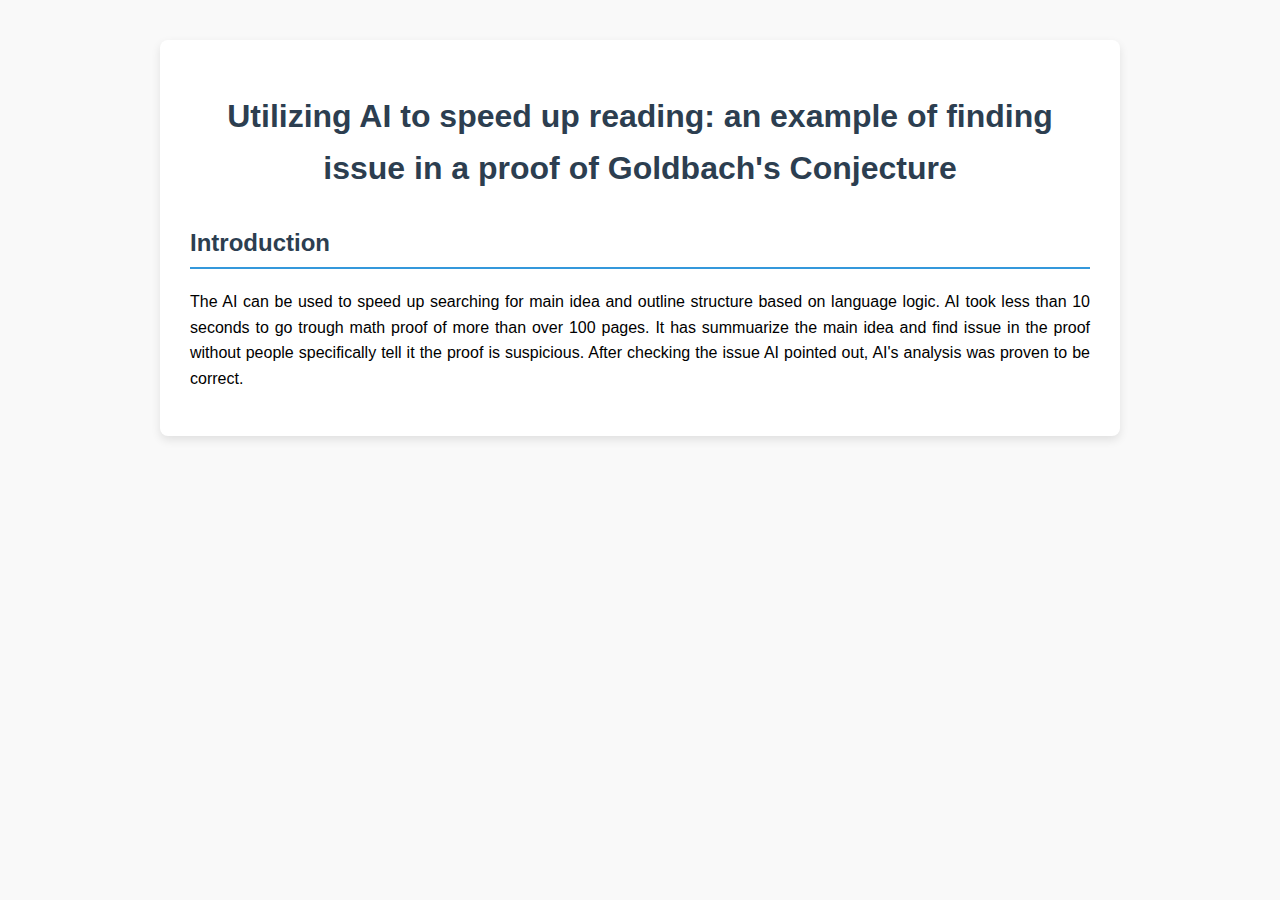
==== posts/post_0412.html @ 1256258f "Create post_0412.html" ====
<!DOCTYPE html>
<html lang="en">
<head>
    <meta charset="UTF-8">
    <meta name="viewport" content="width=device-width, initial-scale=1.0">
    <title>Lyrical Complexity Trends Across Languages (2000–2025)</title>
    <style>
        body {
            font-family: Arial, sans-serif;
            line-height: 1.6;
            margin: 40px;
            background-color: #f9f9f9;
        }
        h1, h2 {
            color: #2c3e50;
        }
        h1 {
            text-align: center;
            font-size: 2em;
            margin-bottom: 20px;
        }
        h2 {
            font-size: 1.5em;
            margin-top: 30px;
            border-bottom: 2px solid #3498db;
            padding-bottom: 5px;
        }
        p {
            text-align: justify;
            margin: 15px 0;
        }
        table {
            width: 100%;
            border-collapse: collapse;
            margin: 20px 0;
            background-color: #fff;
            box-shadow: 0 2px 5px rgba(0, 0, 0, 0.1);
        }
        th, td {
            padding: 12px;
            text-align: center;
            border: 1px solid #ddd;
        }
        th {
            background-color: #3498db;
            color: #fff;
            font-weight: bold;
        }
        tr:nth-child(even) {
            background-color: #f2f2f2;
        }
        tr:hover {
            background-color: #e6f0fa;
        }
        .container {
            max-width: 900px;
            margin: 0 auto;
            background-color: #fff;
            padding: 30px;
            border-radius: 8px;
            box-shadow: 0 4px 10px rgba(0, 0, 0, 0.1);
        }
    </style>
</head>
<body>
    <div class="container">
        <h1>Utilizing AI to speed up reading: an example of finding issue in a proof of Goldbach's Conjecture</h1>

        <h2>Introduction</h2>
        <p>
        The AI can be used to speed up searching for main idea and outline structure based on language logic. AI took less than 10 seconds to 
        go trough math proof of more than over 100 pages. It has summuarize the main idea and find issue in the proof without people specifically 
          tell it the proof is suspicious. After checking the issue AI pointed out, AI's analysis was proven to be correct.
        </p>
    </div>
</body>
</html>
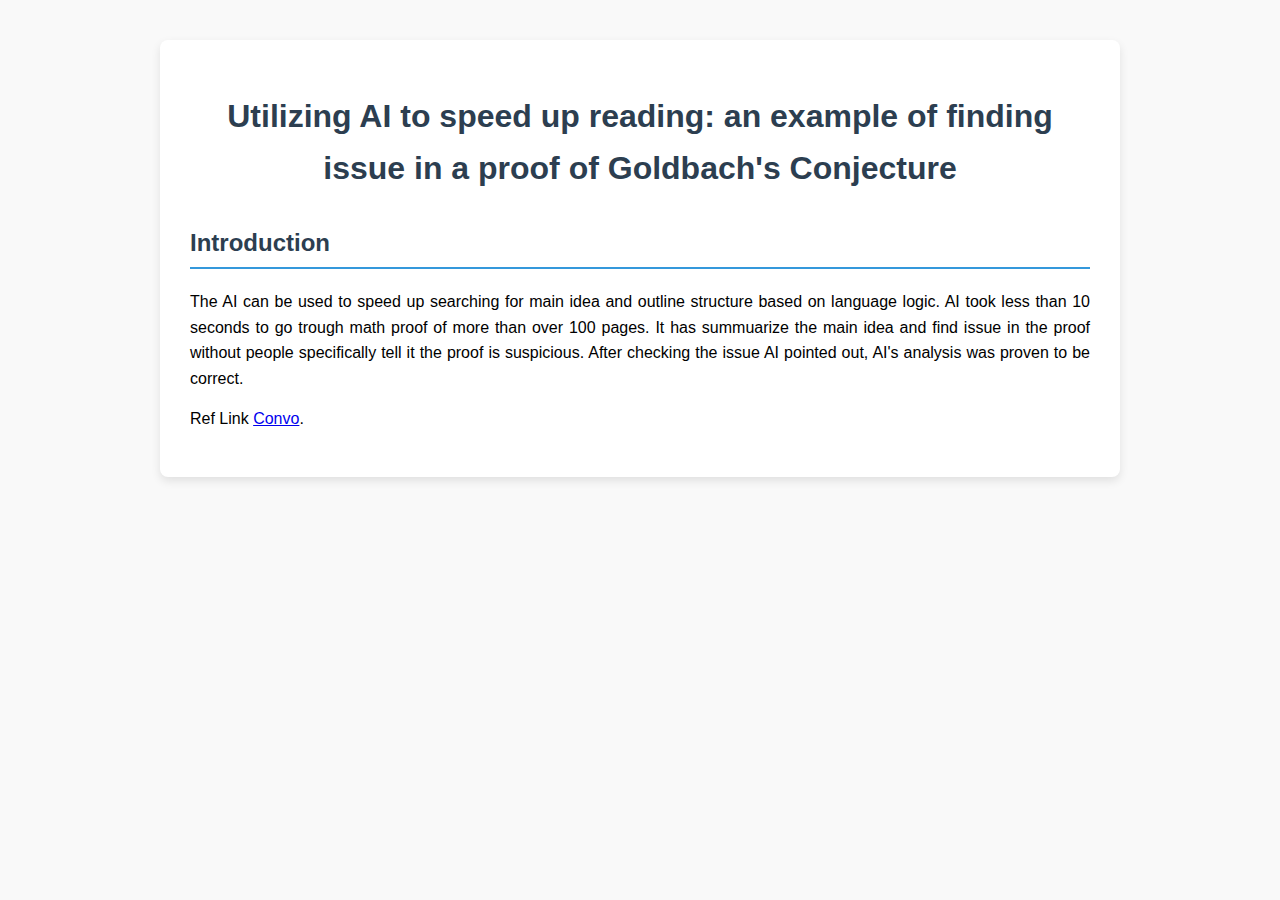
==== commit a4c54277: "Update post_0412.html" ====
--- a/posts/post_0412.html
+++ b/posts/post_0412.html
@@ -72,6 +72,8 @@
         go trough math proof of more than over 100 pages. It has summuarize the main idea and find issue in the proof without people specifically 
           tell it the proof is suspicious. After checking the issue AI pointed out, AI's analysis was proven to be correct.
         </p>
+        <p>Ref Link <a href="https://grok.com/share/bGVnYWN5_98de6285-949c-4759-9a08-6879cab3e9e2" target="_blank">Convo</a>.</p>
+
     </div>
 </body>
 </html>
